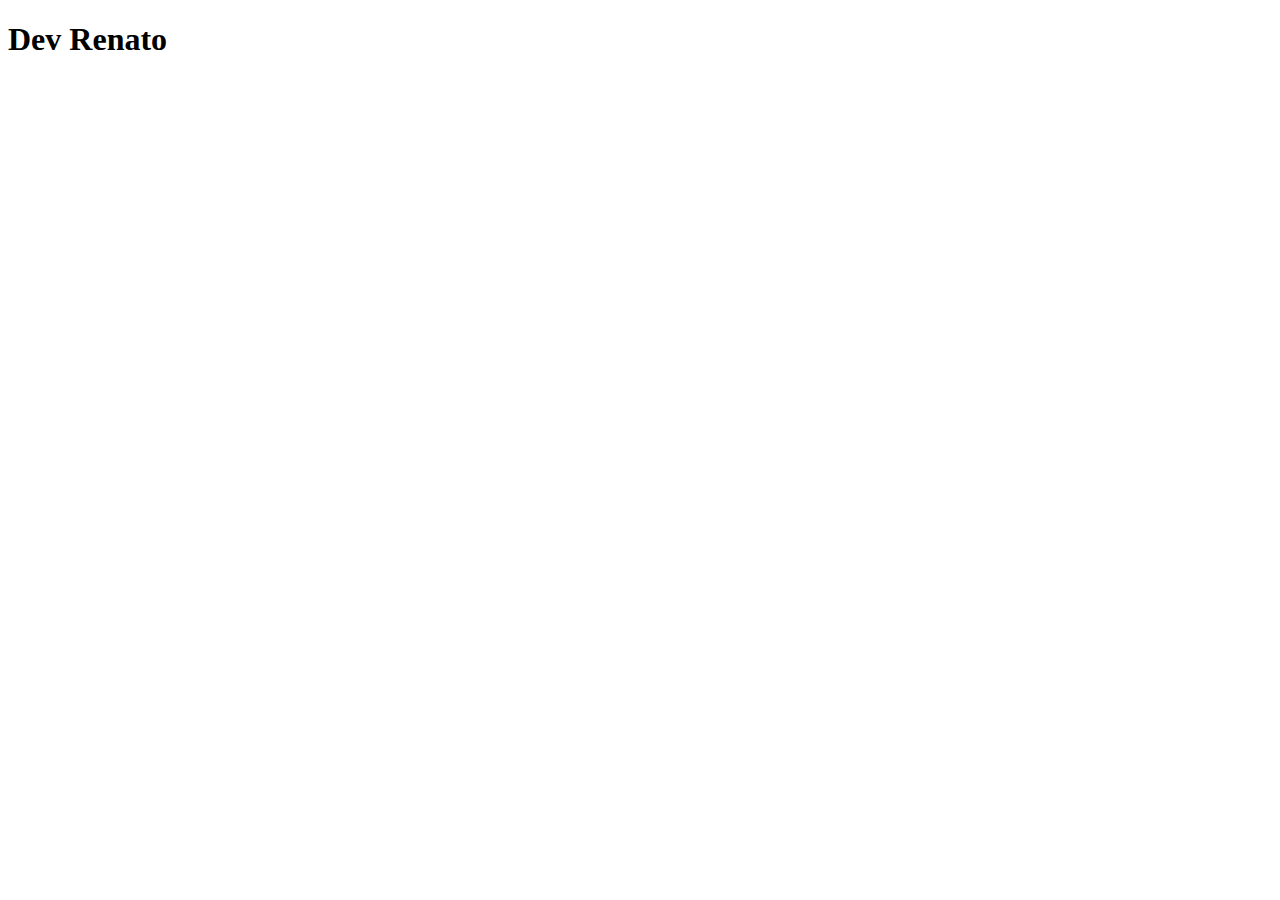
==== index.html @ f29babe1 "Criando a pagina..." ====
<!DOCTYPE html>
<html lang="pt-br">
<head>
    <meta charset="UTF-8">
    <meta name="viewport" content="width=device-width, initial-scale=1.0">
    <title>Meu Portifolio</title>
</head>
<body>
    <h1>Dev Renato</h1>
</body>
</html>
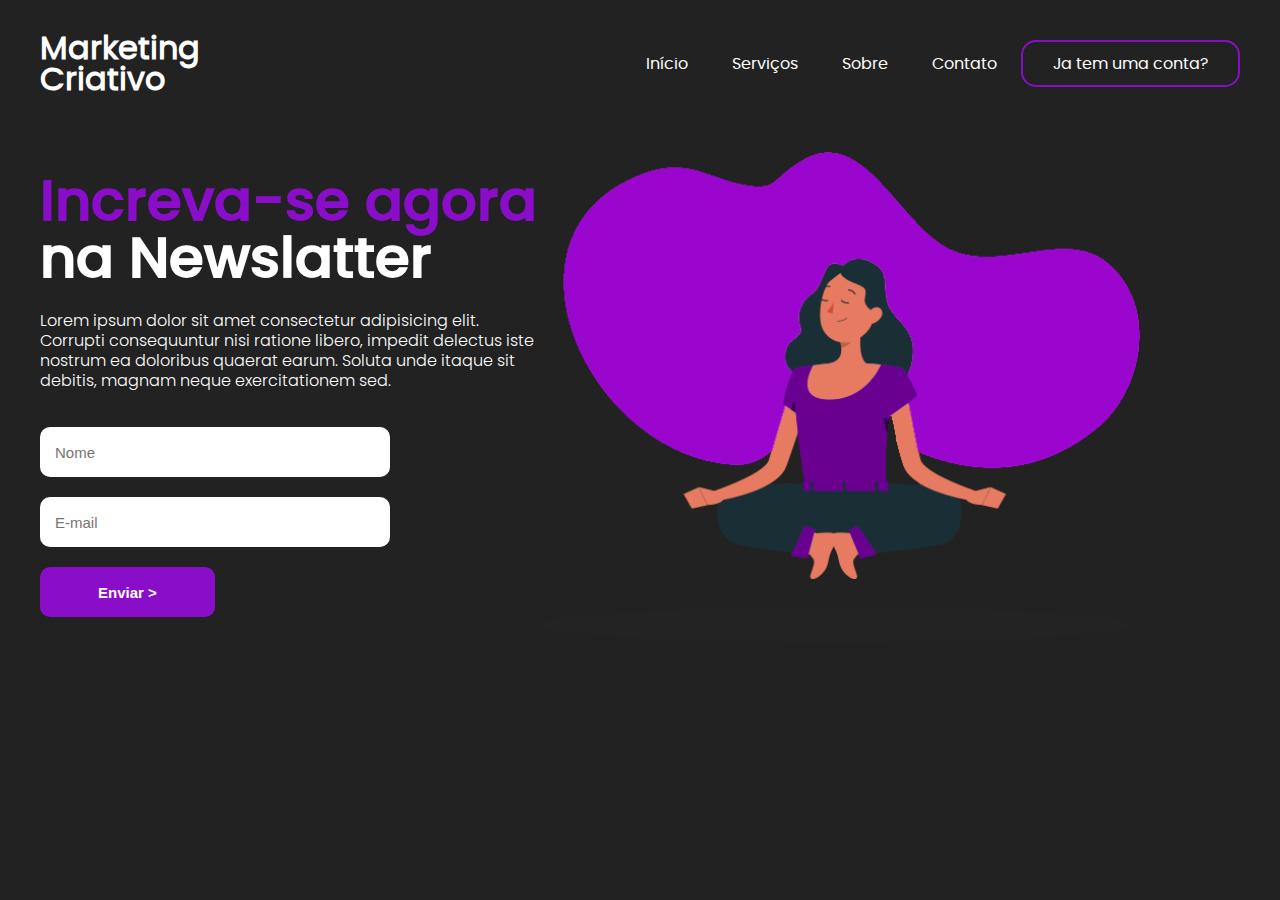
==== commit 562d1618: "New project" ====
--- a/index.html
+++ b/index.html
@@ -3,9 +3,43 @@
 <head>
     <meta charset="UTF-8">
     <meta name="viewport" content="width=device-width, initial-scale=1.0">
-    <title>Meu Portifolio</title>
+    <link rel="stylesheet" href="estilos/style.css">
+    <link rel="stylesheet" href="estilos/fonts.css">
+    <link rel="stylesheet" href="estilos/media.css">
+    <title>Landing Page</title>
 </head>
 <body>
-    <h1>Dev Renato</h1>
+    <header>
+        <div id="title">
+            <h1>Marketing</h1>
+            <h1>Criativo</h1>
+        </div>
+        
+        <ul>
+            <a href="#"><li>Início</li></a>
+            <a href="#"><li>Serviços</li></a>
+            <a href="#"><li>Sobre</li></a>
+            <a href="#"><li>Contato</li></a>
+            <a href="#" id="inscreva-se-btn"><li>Ja tem uma conta?</li></a>
+        </ul>
+    </header>
+    <main>
+        <aside>
+            <h2><span>Increva-se agora</span></h2>
+            <h2>na Newslatter</h2>
+            <p>Lorem ipsum dolor sit amet consectetur adipisicing elit. Corrupti consequuntur nisi ratione libero, impedit delectus iste nostrum ea doloribus quaerat earum. Soluta unde itaque sit debitis, magnam neque exercitationem sed.</p>
+            <form action="">
+
+                <input type="text" placeholder="Nome" required>
+                
+                <input type="email" placeholder="E-mail" required>
+                <input type="submit" value="Enviar >">
+            </form>
+        </aside>
+        
+        <article>
+            <img src="components/images/77d0a7c454e658833800528e748edbe9.png" alt="Purple-woman">
+        </article>
+    </main>
 </body>
 </html>--- a/estilos/style.css
+++ b/estilos/style.css
@@ -0,0 +1,103 @@
+body{
+    background-color: rgb( 34, 34, 34);
+    color: white;
+    font-family: 'poppinsregular';
+    max-width: 1200px;
+    margin: 0 auto;
+    padding: 15px;
+}
+
+header{
+    display: flex;
+    flex-direction: row;/*direciona o header em uma linha*/
+    justify-content: space-between; /*Cria um espaço entre os elementos do header*/
+    align-items: center; /* Alinha os itens do header no centro*/
+}
+
+#title{
+    flex-direction: column;/*direciona o reder em uma coluna*/
+    line-height: 10px;
+
+}
+
+li{
+    display: inline-block;/*Deixa todos os elementos na mesma linha*/
+    margin: 20px;
+}
+
+a{
+    color: white;
+    text-decoration: none;
+    transition-duration: 0.5s;
+}
+
+a:hover{
+    color: rgb(138, 14, 201);
+}
+
+#inscreva-se-btn{
+    border: 2px solid rgb(138, 14, 201);
+    border-radius: 15px;
+    padding: 10px;
+    transition-duration: 0.5s;
+}
+
+#inscreva-se-btn:hover{
+    background-color: rgb(138, 14, 201);
+    color: white;
+}
+
+h1{
+    font-weight: 200px;
+}
+
+main{
+    display: flex;
+    flex-direction: row;/*direciona o main em uma linha*/
+    margin-top: 40px ;
+}
+
+h2{
+    font-size: 56px;
+    line-height: 10px;
+    font-family: 'poppinsmedium';
+}
+span{
+    color: rgb(138, 14, 201);
+}
+
+p{
+    line-height: 20px;
+    max-width: 500px;
+    font-family: 'poppinslight';
+}
+img{
+    width: 600px;
+}
+form{
+    display: flex;
+    flex-direction: column;
+    width: 70%;
+
+}
+
+form [type="submit"]/*Edita somente o input com type = "submit"*/{
+    height: 50px;
+    width: 50%;
+    background-color: rgb(138, 14, 201);
+    color: white;
+    font-weight: bold;
+}
+
+form [type="submit"]:hover{
+    cursor: pointer;/*quando o cursor passar por cima do butão ele muda*/
+}
+
+input{
+    margin-top: 20px;
+    height: 20px;
+    padding: 15px;
+    border-radius: 10px;
+    border: none;
+    font-size: 15px;
+}--- a/estilos/fonts.css
+++ b/estilos/fonts.css
@@ -0,0 +1,59 @@
+@font-face {
+    font-family: 'poppinsblack';
+    src: url('../components/fonts/poppins-black-webfont.woff2') format('woff2'),
+         url('../components/fonts/poppins-black-webfont.woff') format('woff');
+    font-weight: normal;
+    font-style: normal;
+  
+  }
+  
+  
+  
+  
+  @font-face {
+    font-family: 'poppinsbold';
+    src: url('../components/fonts/poppins-bold-webfont.woff2') format('woff2'),
+         url('../components/fonts/poppins-bold-webfont.woff') format('woff');
+    font-weight: normal;
+    font-style: normal;
+  
+  }
+  
+  
+  @font-face {
+    font-family: 'poppinslight';
+    src: url('../components/fonts/poppins-light-webfont.woff2') format('woff2'),
+         url('../components/fonts/poppins-light-webfont.woff') format('woff');
+    font-weight: normal;
+    font-style: normal;
+  
+  }
+  
+  
+  @font-face {
+    font-family: 'poppinsmedium';
+    src: url('../components/fonts/poppins-medium-webfont.woff2') format('woff2'),
+         url('../components/fonts/poppins-medium-webfont.woff') format('woff');
+    font-weight: normal;
+    font-style: normal;
+  
+  }
+  
+  @font-face {
+    font-family: 'poppinsregular';
+    src: url('../components/fonts/poppins-regular-webfont.woff2') format('woff2'),
+         url('../components/fonts/poppins-regular-webfont.woff') format('woff');
+    font-weight: normal;
+    font-style: normal;
+  
+  }
+  
+  @font-face {
+    font-family: 'poppinssemibold';
+    src: url('../components/fonts/poppins-semibold-webfont.woff2') format('woff2'),
+         url('../components/fonts/poppins-semibold-webfont.woff') format('woff');
+    font-weight: normal;
+    font-style: normal;
+  
+  }
+  --- a/estilos/media.css
+++ b/estilos/media.css
@@ -0,0 +1,33 @@
+@media screen and (max-width: 760px)/*Quando o site chegar o na largura de 760px ele aplica as configs abaixo*/{
+    
+    header{
+        display: flex;
+        flex-direction: column;
+    }
+    
+    main{
+        display: flex;
+        flex-direction: column;
+    }
+    
+    h2{
+        font-size: 38px;
+    }
+
+    form{
+        margin: 0 auto;
+        width: 100%;
+    }
+
+    input{
+        align-self: center;/*Alinha ele mesmo no centro*/
+    }
+
+    img{
+        display: none;
+    }
+
+    ul{
+        text-align: center;
+    }
+}